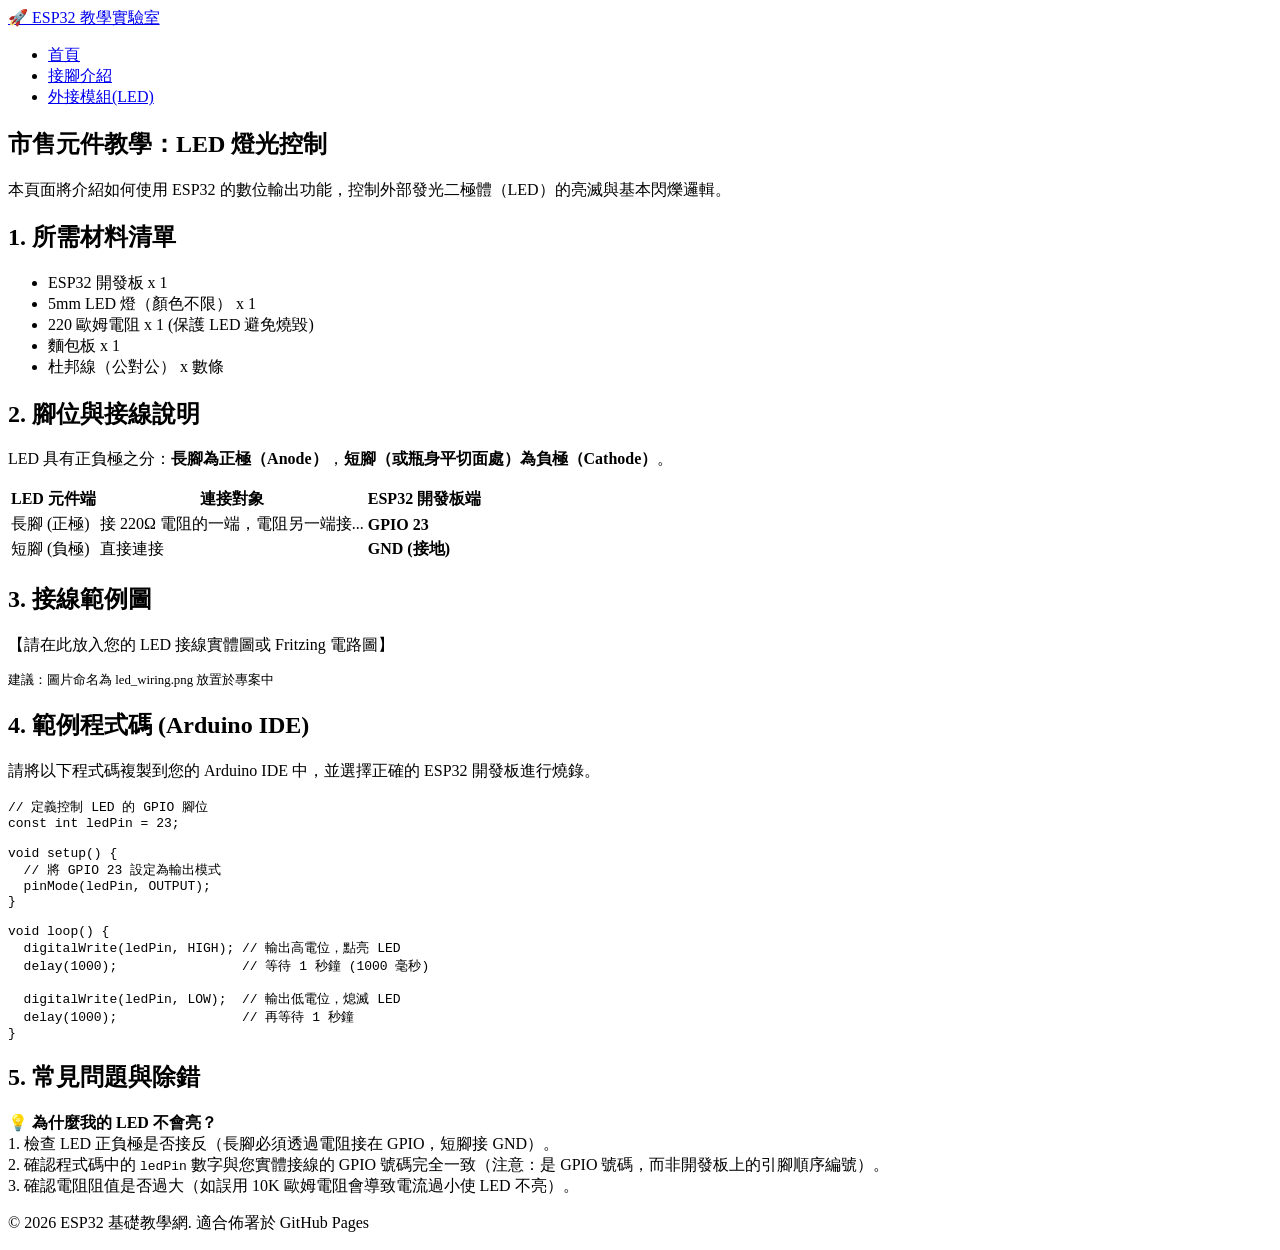
==== pinout.html @ 84a597d6 "Add files via upload" ====
<!DOCTYPE html>
<html lang="zh-TW">
<head>
    <meta charset="UTF-8">
    <meta name="viewport" content="width=device-width, initial-scale=1.0">
    <title>ESP32 周邊教學 - LED 控制</title>
    <link rel="stylesheet" href="../css/style.css">
</head>
<body>

    <header>
        <nav class="nav-container">
            <a href="../index.html" class="logo">🚀 ESP32 教學實驗室</a>
            <ul class="nav-links">
                <li><a href="../index.html">首頁</a></li>
                <li><a href="../pinout.html">接腳介紹</a></li>
                <li><a href="led.html">外接模組(LED)</a></li>
            </ul>
        </nav>
    </header>

    <main>
        <section class="hero-section">
            <h1>市售元件教學：LED 燈光控制</h1>
            <p>本頁面將介紹如何使用 ESP32 的數位輸出功能，控制外部發光二極體（LED）的亮滅與基本閃爍邏輯。</p>
        </section>

        <section>
            <h2>1. 所需材料清單</h2>
            <ul>
                <li>ESP32 開發板 x 1</li>
                <li>5mm LED 燈（顏色不限） x 1</li>
                <li>220 歐姆電阻 x 1 (保護 LED 避免燒毀)</li>
                <li>麵包板 x 1</li>
                <li>杜邦線（公對公） x 數條</li>
            </ul>
        </section>

        <section>
            <h2>2. 腳位與接線說明</h2>
            <p>LED 具有正負極之分：<strong>長腳為正極（Anode）</strong>，<strong>短腳（或瓶身平切面處）為負極（Cathode）</strong>。</p>
            <table>
                <thead>
                    <tr>
                        <th>LED 元件端</th>
                        <th>連接對象</th>
                        <th>ESP32 開發板端</th>
                    </tr>
                </thead>
                <tbody>
                    <tr>
                        <td>長腳 (正極)</td>
                        <td>接 220Ω 電阻的一端，電阻另一端接...</td>
                        <td><strong>GPIO 23</strong></td>
                    </tr>
                    <tr>
                        <td>短腳 (負極)</td>
                        <td>直接連接</td>
                        <td><strong>GND (接地)</strong></td>
                    </tr>
                </tbody>
            </table>
        </section>

        <section>
            <h2>3. 接線範例圖</h2>
            <div class="image-placeholder">
                <p>【請在此放入您的 LED 接線實體圖或 Fritzing 電路圖】</p>
                <p style="font-size: 0.8rem; margin-top: 0.5rem;">建議：圖片命名為 led_wiring.png 放置於專案中</p>
            </div>
        </section>

        <section>
            <h2>4. 範例程式碼 (Arduino IDE)</h2>
            <p>請將以下程式碼複製到您的 Arduino IDE 中，並選擇正確的 ESP32 開發板進行燒錄。</p>
<pre><code>// 定義控制 LED 的 GPIO 腳位
const int ledPin = 23;

void setup() {
  // 將 GPIO 23 設定為輸出模式
  pinMode(ledPin, OUTPUT);
}

void loop() {
  digitalWrite(ledPin, HIGH); // 輸出高電位，點亮 LED
  delay(1000);                // 等待 1 秒鐘 (1000 毫秒)
  
  digitalWrite(ledPin, LOW);  // 輸出低電位，熄滅 LED
  delay(1000);                // 再等待 1 秒鐘
}</code></pre>
        </section>

        <section>
            <h2>5. 常見問題與除錯</h2>
            <div class="alert-info">
                <strong>💡 為什麼我的 LED 不會亮？</strong><br>
                1. 檢查 LED 正負極是否接反（長腳必須透過電阻接在 GPIO，短腳接 GND）。<br>
                2. 確認程式碼中的 <code>ledPin</code> 數字與您實體接線的 GPIO 號碼完全一致（注意：是 GPIO 號碼，而非開發板上的引腳順序編號）。<br>
                3. 確認電阻阻值是否過大（如誤用 10K 歐姆電阻會導致電流過小使 LED 不亮）。
            </div>
        </section>
    </main>

    <footer>
        <p>© 2026 ESP32 基礎教學網. 適合佈署於 GitHub Pages</p>
    </footer>

</body>
</html>
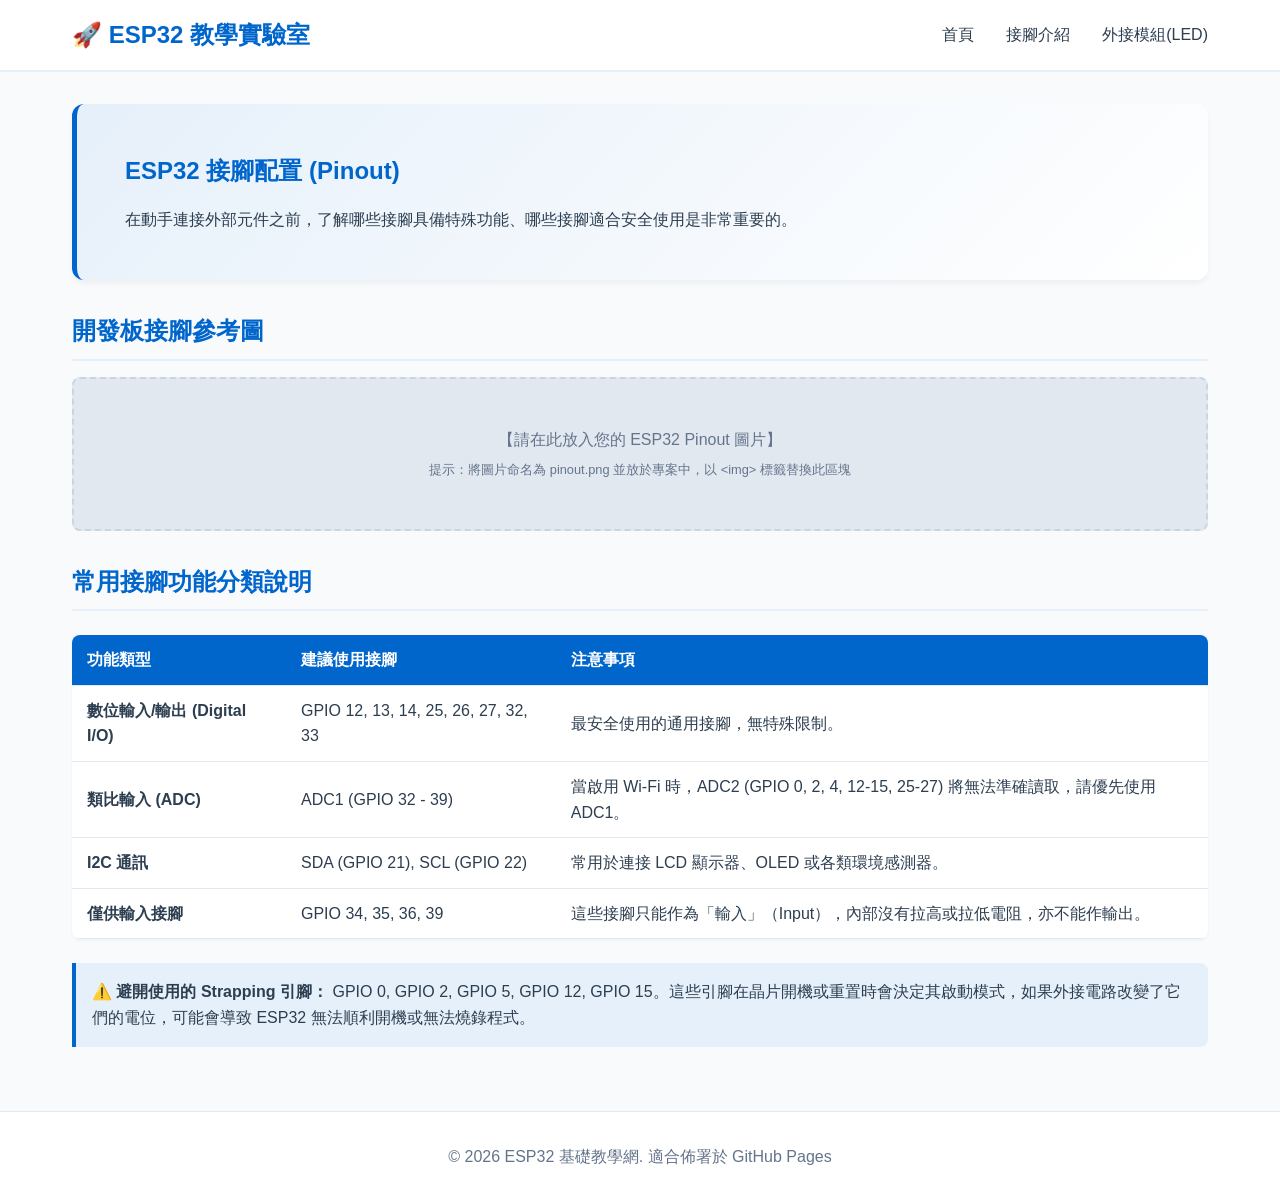
==== commit 0f21d1a5: "Add files via upload" ====
--- a/pinout.html
+++ b/pinout.html
@@ -3,100 +3,72 @@
 <head>
     <meta charset="UTF-8">
     <meta name="viewport" content="width=device-width, initial-scale=1.0">
-    <title>ESP32 周邊教學 - LED 控制</title>
-    <link rel="stylesheet" href="../css/style.css">
+    <title>ESP32 接腳介紹</title>
+    <link rel="stylesheet" href="css/style.css">
 </head>
 <body>
 
     <header>
         <nav class="nav-container">
-            <a href="../index.html" class="logo">🚀 ESP32 教學實驗室</a>
+            <a href="index.html" class="logo">🚀 ESP32 教學實驗室</a>
             <ul class="nav-links">
-                <li><a href="../index.html">首頁</a></li>
-                <li><a href="../pinout.html">接腳介紹</a></li>
-                <li><a href="led.html">外接模組(LED)</a></li>
+                <li><a href="index.html">首頁</a></li>
+                <li><a href="pinout.html">接腳介紹</a></li>
+                <li><a href="modules/led.html">外接模組(LED)</a></li>
             </ul>
         </nav>
     </header>
 
     <main>
         <section class="hero-section">
-            <h1>市售元件教學：LED 燈光控制</h1>
-            <p>本頁面將介紹如何使用 ESP32 的數位輸出功能，控制外部發光二極體（LED）的亮滅與基本閃爍邏輯。</p>
+            <h1>ESP32 接腳配置 (Pinout)</h1>
+            <p>在動手連接外部元件之前，了解哪些接腳具備特殊功能、哪些接腳適合安全使用是非常重要的。</p>
         </section>
 
         <section>
-            <h2>1. 所需材料清單</h2>
-            <ul>
-                <li>ESP32 開發板 x 1</li>
-                <li>5mm LED 燈（顏色不限） x 1</li>
-                <li>220 歐姆電阻 x 1 (保護 LED 避免燒毀)</li>
-                <li>麵包板 x 1</li>
-                <li>杜邦線（公對公） x 數條</li>
-            </ul>
+            <h2>開發板接腳參考圖</h2>
+            <div class="image-placeholder">
+                <p>【請在此放入您的 ESP32 Pinout 圖片】</p>
+                <p style="font-size: 0.8rem; margin-top: 0.5rem;">提示：將圖片命名為 pinout.png 並放於專案中，以 &lt;img&gt; 標籤替換此區塊</p>
+            </div>
         </section>
 
         <section>
-            <h2>2. 腳位與接線說明</h2>
-            <p>LED 具有正負極之分：<strong>長腳為正極（Anode）</strong>，<strong>短腳（或瓶身平切面處）為負極（Cathode）</strong>。</p>
+            <h2>常用接腳功能分類說明</h2>
             <table>
                 <thead>
                     <tr>
-                        <th>LED 元件端</th>
-                        <th>連接對象</th>
-                        <th>ESP32 開發板端</th>
+                        <th>功能類型</th>
+                        <th>建議使用接腳</th>
+                        <th>注意事項</th>
                     </tr>
                 </thead>
                 <tbody>
                     <tr>
-                        <td>長腳 (正極)</td>
-                        <td>接 220Ω 電阻的一端，電阻另一端接...</td>
-                        <td><strong>GPIO 23</strong></td>
+                        <td><strong>數位輸入/輸出 (Digital I/O)</strong></td>
+                        <td>GPIO 12, 13, 14, 25, 26, 27, 32, 33</td>
+                        <td>最安全使用的通用接腳，無特殊限制。</td>
                     </tr>
                     <tr>
-                        <td>短腳 (負極)</td>
-                        <td>直接連接</td>
-                        <td><strong>GND (接地)</strong></td>
+                        <td><strong>類比輸入 (ADC)</strong></td>
+                        <td>ADC1 (GPIO 32 - 39)</td>
+                        <td>當啟用 Wi-Fi 時，ADC2 (GPIO 0, 2, 4, 12-15, 25-27) 將無法準確讀取，請優先使用 ADC1。</td>
+                    </tr>
+                    <tr>
+                        <td><strong>I2C 通訊</strong></td>
+                        <td>SDA (GPIO 21), SCL (GPIO 22)</td>
+                        <td>常用於連接 LCD 顯示器、OLED 或各類環境感測器。</td>
+                    </tr>
+                    <tr>
+                        <td><strong>僅供輸入接腳</strong></td>
+                        <td>GPIO 34, 35, 36, 39</td>
+                        <td>這些接腳只能作為「輸入」（Input），內部沒有拉高或拉低電阻，亦不能作輸出。</td>
                     </tr>
                 </tbody>
             </table>
-        </section>
-
-        <section>
-            <h2>3. 接線範例圖</h2>
-            <div class="image-placeholder">
-                <p>【請在此放入您的 LED 接線實體圖或 Fritzing 電路圖】</p>
-                <p style="font-size: 0.8rem; margin-top: 0.5rem;">建議：圖片命名為 led_wiring.png 放置於專案中</p>
-            </div>
-        </section>
-
-        <section>
-            <h2>4. 範例程式碼 (Arduino IDE)</h2>
-            <p>請將以下程式碼複製到您的 Arduino IDE 中，並選擇正確的 ESP32 開發板進行燒錄。</p>
-<pre><code>// 定義控制 LED 的 GPIO 腳位
-const int ledPin = 23;
-
-void setup() {
-  // 將 GPIO 23 設定為輸出模式
-  pinMode(ledPin, OUTPUT);
-}
-
-void loop() {
-  digitalWrite(ledPin, HIGH); // 輸出高電位，點亮 LED
-  delay(1000);                // 等待 1 秒鐘 (1000 毫秒)
-  
-  digitalWrite(ledPin, LOW);  // 輸出低電位，熄滅 LED
-  delay(1000);                // 再等待 1 秒鐘
-}</code></pre>
-        </section>
-
-        <section>
-            <h2>5. 常見問題與除錯</h2>
+            
             <div class="alert-info">
-                <strong>💡 為什麼我的 LED 不會亮？</strong><br>
-                1. 檢查 LED 正負極是否接反（長腳必須透過電阻接在 GPIO，短腳接 GND）。<br>
-                2. 確認程式碼中的 <code>ledPin</code> 數字與您實體接線的 GPIO 號碼完全一致（注意：是 GPIO 號碼，而非開發板上的引腳順序編號）。<br>
-                3. 確認電阻阻值是否過大（如誤用 10K 歐姆電阻會導致電流過小使 LED 不亮）。
+                <strong>⚠️ 避開使用的 Strapping 引腳：</strong> GPIO 0, GPIO 2, GPIO 5, GPIO 12, GPIO 15。這些引腳在晶片開機或重置時會決定其啟動模式，如果外接電路改變了它們的電位，可能會導致 ESP32 無法順利開機或無法燒錄程式。
             </div>
         </section>
     </main>
--- a/css/style.css
+++ b/css/style.css
@@ -0,0 +1,182 @@
+/* css/style.css */
+:root {
+    --primary-color: #0066cc;
+    --primary-light: #e6f0fa;
+    --accent-color: #00d2ff;
+    --text-color: #2c3e50;
+    --bg-color: #f8fafc;
+    --card-bg: #ffffff;
+    --border-color: #e2e8f0;
+    --code-bg: #1e1e1e;
+}
+
+* {
+    box-sizing: border-box;
+    margin: 0;
+    padding: 0;
+}
+
+body {
+    font-family: 'Segoe UI', Tahoma, Geneva, Verdana, sans-serif;
+    background-color: var(--bg-color);
+    color: var(--text-color);
+    line-height: 1.6;
+}
+
+/* 導覽列 */
+header {
+    background-color: var(--card-bg);
+    border-bottom: 2px solid var(--primary-light);
+    position: sticky;
+    top: 0;
+    z-index: 100;
+}
+
+.nav-container {
+    max-width: 1200px;
+    margin: 0 auto;
+    display: flex;
+    justify-content: space-between;
+    align-items: center;
+    padding: 1rem 2rem;
+}
+
+.logo {
+    font-size: 1.5rem;
+    font-weight: bold;
+    color: var(--primary-color);
+    text-decoration: none;
+    display: flex;
+    align-items: center;
+    gap: 0.5rem;
+}
+
+.nav-links {
+    display: flex;
+    list-style: none;
+    gap: 2rem;
+}
+
+.nav-links a {
+    text-decoration: none;
+    color: var(--text-color);
+    font-weight: 500;
+    transition: color 0.3s;
+}
+
+.nav-links a:hover {
+    color: var(--primary-color);
+}
+
+/* 主要區塊 */
+main {
+    max-width: 1200px;
+    margin: 2rem auto;
+    padding: 0 2rem;
+}
+
+.hero-section {
+    background: linear-gradient(135deg, var(--primary-light) 0%, #ffffff 100%);
+    padding: 3rem;
+    border-radius: 12px;
+    box-shadow: 0 4px 6px -1px rgba(0, 0, 0, 0.05);
+    margin-bottom: 2rem;
+    border-left: 5px solid var(--primary-color);
+}
+
+h1 {
+    color: var(--primary-color);
+    margin-bottom: 1rem;
+}
+
+h2 {
+    color: var(--primary-color);
+    margin: 2rem 0 1rem 0;
+    padding-bottom: 0.5rem;
+    border-bottom: 2px solid var(--primary-light);
+}
+
+/* 卡片與表格設計 */
+.grid-container {
+    display: grid;
+    grid-template-columns: repeat(auto-fit, minmax(300px, 1fr));
+    gap: 1.5rem;
+    margin-top: 1.5rem;
+}
+
+.card {
+    background-color: var(--card-bg);
+    border: 1px solid var(--border-color);
+    border-radius: 8px;
+    padding: 1.5rem;
+    transition: transform 0.3s, box-shadow 0.3s;
+}
+
+.card:hover {
+    transform: translateY(-5px);
+    box-shadow: 0 10px 15px -3px rgba(0, 0, 0, 0.1);
+}
+
+table {
+    width: 100%;
+    border-collapse: collapse;
+    margin: 1.5rem 0;
+    background-color: var(--card-bg);
+    border-radius: 8px;
+    overflow: hidden;
+    box-shadow: 0 1px 3px rgba(0,0,0,0.05);
+}
+
+th, td {
+    padding: 12px 15px;
+    text-align: left;
+    border-bottom: 1px solid var(--border-color);
+}
+
+th {
+    background-color: var(--primary-color);
+    color: white;
+}
+
+tr:hover {
+    background-color: var(--primary-light);
+}
+
+/* 程式碼與接線圖區塊 */
+pre {
+    background-color: var(--code-bg);
+    color: #f8f8f2;
+    padding: 1.5rem;
+    border-radius: 8px;
+    overflow-x: auto;
+    font-family: 'Courier New', Courier, monospace;
+    margin: 1rem 0;
+}
+
+.image-placeholder {
+    background-color: #e2e8f0;
+    border: 2px dashed #cbd5e1;
+    border-radius: 8px;
+    padding: 3rem;
+    text-align: center;
+    color: #64748b;
+    margin: 1rem 0;
+}
+
+.alert-info {
+    background-color: var(--primary-light);
+    border-left: 4px solid var(--primary-color);
+    padding: 1rem;
+    margin: 1rem 0;
+    border-radius: 0 8px 8px 0;
+}
+
+/* 頁尾 */
+footer {
+    text-align: center;
+    padding: 2rem;
+    background-color: var(--card-bg);
+    border-top: 1px solid var(--border-color);
+    margin-top: 4rem;
+    color: #64748b;
+}
